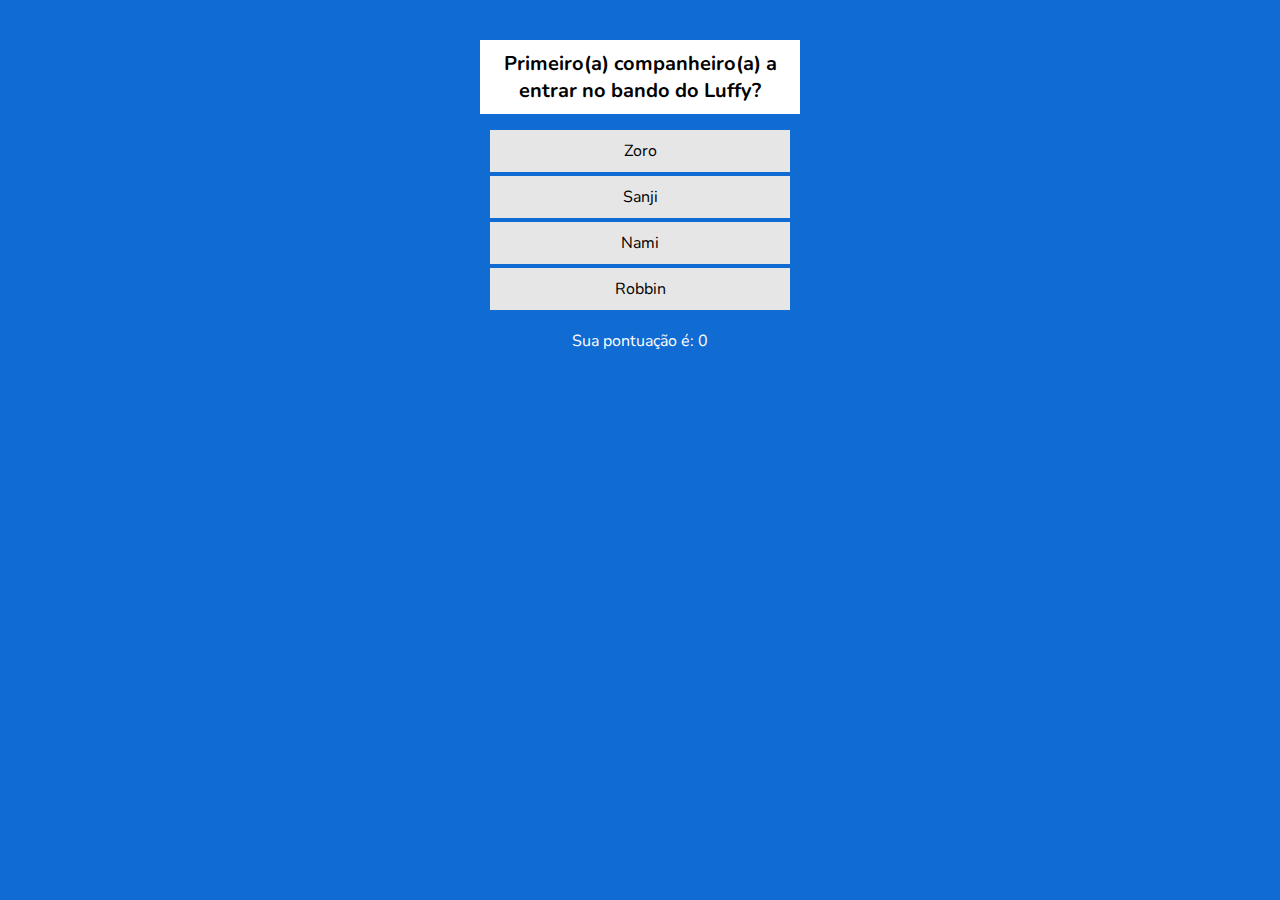
==== index.html @ 11e1f948 "Adicionando o HTML, CSS e o JavaScript." ====
<!DOCTYPE html>
<html>

<head>
    <!--Tags Meta: Ajudam o navegador a reconhecer o site-->
    <meta charset="utf-8">
    <meta name="viewport" content="width=device-width">
    <meta name="description" content="Anime Quizz">

    <!-- Configuração do favicon -->
    <link rel="icon" type="image/x-icon" href="./src/imagens/favic.ico">    <!--Imagem não quer aparecer-->

    <title>Anime Quizz</title>
    
    <!-- Google Fonts -->
    <link rel="preconnect" href="https://fonts.googleapis.com">
    <link rel="preconnect" href="https://fonts.gstatic.com" crossorigin>
    <link href="https://fonts.googleapis.com/css2?family=Nunito:wght@800&family=Oswald&family=PT+Serif:wght@700&display=swap" rel="stylesheet">
    
    <!-- Conexão da folha de estilos -->
    <link rel="stylesheet" href="./src/css/style.css">


</head>

<body>
    <div id="wrapper">
        <div id="titulo"></div>
        <ul>
            <li class="alternativa"></li>
            <li class="alternativa"></li>
            <li class="alternativa"></li>
            <li class="alternativa"></li>
        </ul>

        <div id="result"></div>
        <div id="pontos"></div>
    </div>

    <script type="text/javascript" src ="./src/javascript/script.js"></script>
</body>
</html>
---- src/css/style.css ----
body {
    background: #106bd3;
    font-family: Nunito;
    text-align: center;
}

#wrapper {
    margin-top: 40px;
    width: 100%;
    display: flex;
    flex-direction: column;
    align-items: center;
}

#wrapper div, #wrapper ul {
    width: 50%;
    max-width: 300px;
}

ul {
    padding: 0px;
}

#titulo {
    font-size: 20px;
    font-weight: bold;
    background: white;
    padding: 10px;
}

.alternativa {
    list-style-type: none;
    margin-bottom: 4px;
    padding: 10px;
    background: #E6E6E6;
}

.alternativa:hover {
    cursor: pointer;
    opacity: 0.8;
}

#result {
    font-weight: bold;
}

#pontos, #result {
    color: white;
}
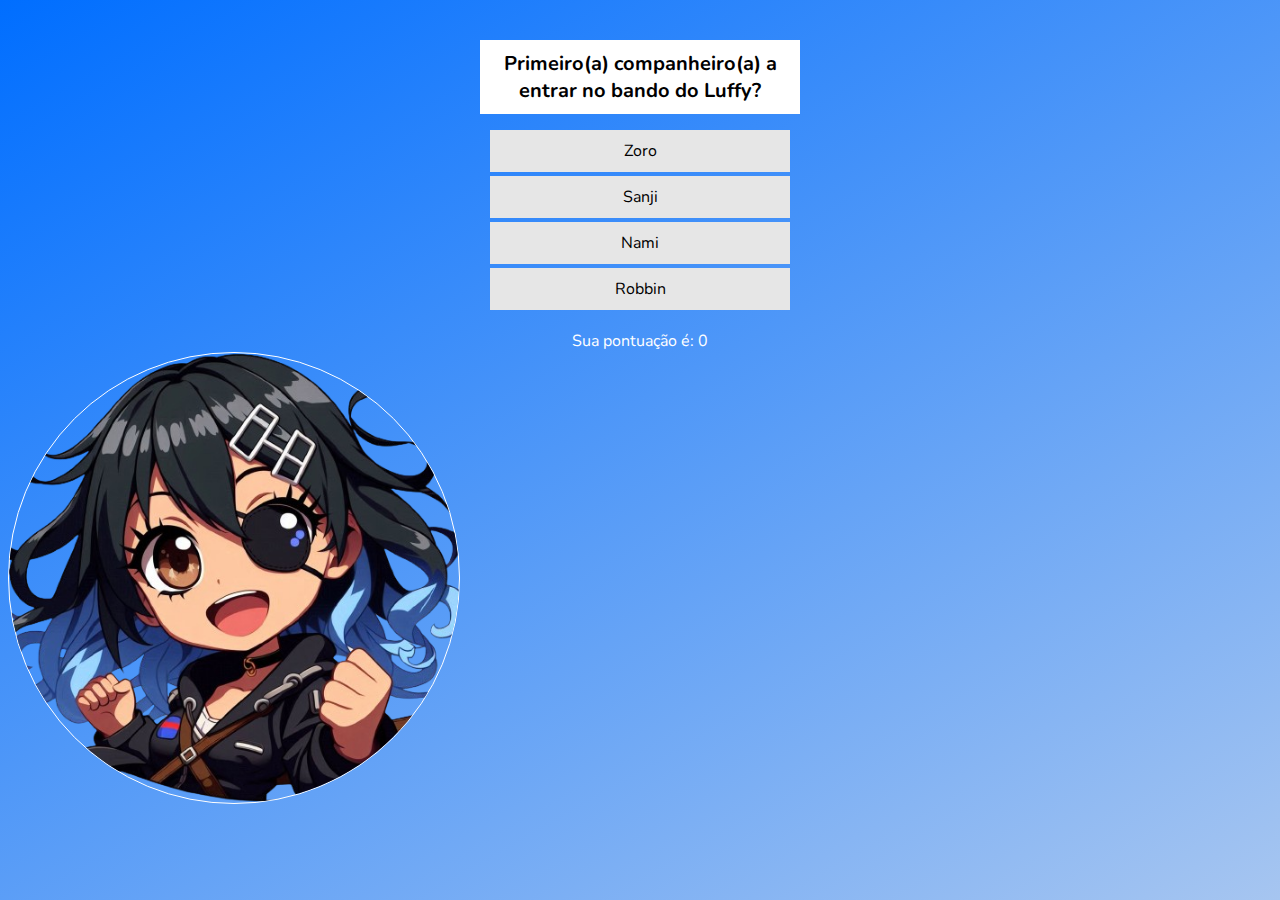
==== commit e277ca43: ":sparkles: Adicona HTML e CSS nas páginas start e page" ====
--- a/index.html
+++ b/index.html
@@ -37,6 +37,12 @@
         <div id="pontos"></div>
     </div>
 
+    <div class="container-foto">
+        <div class="foto sombra-interna">
+            <img src="./src/imagens/favic.ico" alt="foto do avatar Hinamari">
+        </div>
+    </div>
+
     <script type="text/javascript" src ="./src/javascript/script.js"></script>
 </body>
 </html>
--- a/src/css/style.css
+++ b/src/css/style.css
@@ -1,6 +1,7 @@
 
 body {
-    background: #106bd3;
+    background: linear-gradient(150deg,  #006eff,#eceaea, #006eff);
+    background-size: 300% 300%;
     font-family: Nunito;
     text-align: center;
 }
@@ -49,8 +50,22 @@
     color: white;
 }
 
+.container-foto .foto{
+    max-width: 450px;
+    border-radius: 50%;
+}
+
+.container-foto img{
+    justify-content: center;
+    display: flex;
+    width: 100%;
+    border: 1px solid #fff;
+    border-radius: 50%;
+}
 
 
 
 
 
+
+
